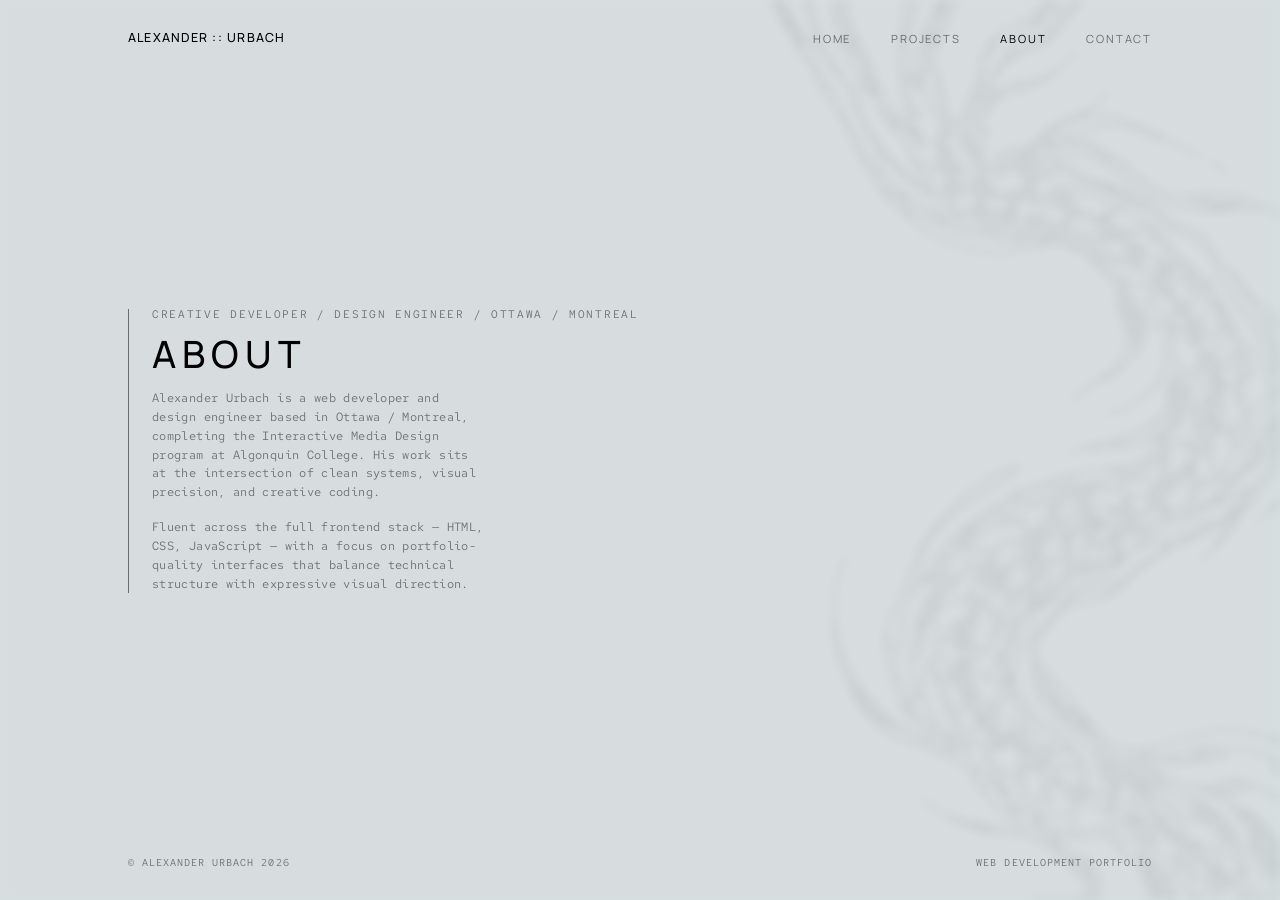
==== about.html @ 1b738d84 "Initial portfolio site structure and art direction" ====
<!DOCTYPE html>
<html lang="en">
<head>
    <meta charset="UTF-8">
    <meta name="viewport" content="width=device-width, initial-scale=1.0">
    <title>Alexander Urbach | About</title>
    <link rel="stylesheet" href="css/reset.css">
    <link rel="stylesheet" href="css/pages/about.css">
    <link rel="stylesheet" href="css/base.css">
    <link rel="stylesheet" href="css/layout.css">

    <link rel="preconnect" href="https://fonts.googleapis.com">
    <link rel="preconnect" href="https://fonts.gstatic.com" crossorigin>
    <link href="https://fonts.googleapis.com/css2?family=Wix+Madefor+Display:wght@400..800&display=swap" rel="stylesheet">

    <link rel="preconnect" href="https://fonts.googleapis.com">
    <link rel="preconnect" href="https://fonts.gstatic.com" crossorigin>
    <link href="https://fonts.googleapis.com/css2?family=Red+Hat+Mono:ital,wght@0,300..700;1,300..700&family=Wix+Madefor+Display:wght@400..800&display=swap" rel="stylesheet">

    <link rel="preconnect" href="https://fonts.googleapis.com">
    <link rel="preconnect" href="https://fonts.gstatic.com" crossorigin>
    <link href="https://fonts.googleapis.com/css2?family=Manrope:wght@200..800&display=swap" rel="stylesheet">
</head>
<body class="about-page">
    <header class="header">
        <a href="index.html" class="header-wordmark">Alexander :: Urbach</a>
        <nav class="header-nav">
            <a href="index.html">Home</a>
            <a href="projects.html">Projects</a>
            <a href="about.html" class="is-active">About</a>
            <a href="contact.html">Contact</a>
        </nav>
    </header>

    <main class="main">
        <section class="page-panel" aria-labelledby="about-title">
            <p class="page-kicker">Creative Developer / Design Engineer / Ottawa / Montreal</p>
            <h1 id="about-title" class="page-title">About</h1>
            <p class="page-body">Alexander Urbach is a web developer and design engineer based in Ottawa / Montreal, completing the Interactive Media Design program at Algonquin College. His work sits at the intersection of clean systems, visual precision, and creative coding.</p>
            <p class="page-body">Fluent across the full frontend stack — HTML, CSS, JavaScript — with a focus on portfolio-quality interfaces that balance technical structure with expressive visual direction.</p>
        </section>
    </main>

    <footer class="footer">
        <span class="footer-copy">&copy; Alexander Urbach 2026</span>
        <span class="footer-label">Web Development Portfolio</span>
    </footer>
</body>
</html>
---- css/pages/about.css ----
.about-page::before {
    filter: blur(5px) grayscale(100%);
    opacity: 0.22;
}

.page-panel {
    width: min(38rem, calc(100vw - 12rem));
    padding: 0 0 0 1.5rem;
    box-sizing: border-box;
    font-family: 'Red Hat Mono', monospace;
    display: flex;
    flex-direction: column;
    gap: 1rem;
    position: relative;
}

.page-panel::before {
    content: "";
    position: absolute;
    left: 0;
    top: 0;
    width: 1px;
    height: 100%;
    background: var(--colour-highlight);
}

.page-kicker {
    margin: 0;
    font-size: 0.66rem;
    letter-spacing: 0.16em;
    color: var(--colour-highlight);
}

.page-title {
    margin: 0;
    font-family: 'Manrope', sans-serif;
    font-size: clamp(1.55rem, 3vw, 2.35rem);
    font-weight: 500;
    letter-spacing: 0.16em;
    color: var(--colour-dark);
}

.page-body {
    margin: 0;
    max-width: 48ch;
    font-size: 0.76rem;
    line-height: 1.55;
    letter-spacing: 0.03em;
    color: var(--colour-highlight);
    text-transform: none;
}

@media (max-width: 900px) {
    .header,
    .footer {
        margin-left: 2rem;
        margin-right: 2rem;
    }

    .main {
        padding-left: 2rem;
    }

    .page-panel {
        width: calc(100vw - 4rem);
        padding: 0 0 0 1rem;
    }
}

@media (max-width: 700px) {
    .header-nav {
        gap: 0.75rem;
        flex-wrap: wrap;
    }

    .main {
        padding-left: 1rem;
    }

    .page-panel {
        width: calc(100vw - 2rem);
        padding-left: 0.75rem;
    }

    .page-title {
        font-size: 1.2rem;
    }
}
---- css/base.css ----
:root {
    --colour-background: #d6dee0;
    --colour-muted: rgb(145 145 145 / 50%);
    --colour-shadow: #9ca3af;
    --colour-highlight: rgb(0 0 0 / 50%);
    --colour-dark: #000000;
    --colour-debug-border: red;
    --colour-transparent: transparent;
}

body {
    font-size: 0.875rem;
    text-transform: uppercase;
    background-color: var(--colour-background);
    position: relative;
}

body::before {
    content: "";
    position: fixed;
    top: 0;
    left: 0;
    width: 100%;
    height: 100%;
    background-image: url(../assets/images/home/web-dev-portfolio-bg-6.jpg);
    background-size: cover;
    background-position: center;
    z-index: -1;
    pointer-events: none;

    /* filter: blur(10px); */
}

header, footer {
    text-transform: uppercase;
    font-family: 'Manrope', sans-serif;
}
---- css/layout.css ----
body {
    margin: 0;
    padding: 2rem;
    box-sizing: border-box;
    display: flex;
    flex-direction: column;
    min-height: 100vh;
    justify-content: space-between;
}

main {
    height: 70vh;
    display: flex;
    flex-direction: row;
    align-items: center;
    justify-content: flex-start;
    padding-left: 6rem;
    gap: 1rem;
}

.header {
    display: flex;
    margin-left: 6rem;
    margin-right: 6rem;
    justify-content: space-between;
    align-items: center;
}

.header-wordmark {
    color: var(--colour-dark);
    text-decoration: none;
    font-family: 'Manrope', sans-serif;
    font-size: 0.78rem;
    letter-spacing: 0.1em;
    font-weight: 500;
}

.header-nav {
    display: flex;
    gap: 2.5rem;
}

.header-nav a {
    color: var(--colour-highlight);
    text-decoration: none;
    font-family: 'Manrope', sans-serif;
    font-size: 0.7rem;
    letter-spacing: 0.16em;
    text-transform: uppercase;
    transition: color 120ms ease;
}

.header-nav a:hover,
.header-nav a.is-active {
    color: var(--colour-dark);
}

.footer {
    display: flex;
    margin-left: 6rem;
    margin-right: 6rem;
    justify-content: space-between;
    align-items: center;
}

.footer-copy,
.footer-label {
    font-family: 'Red Hat Mono', monospace;
    font-size: 0.64rem;
    letter-spacing: 0.1em;
    color: var(--colour-highlight);
    text-transform: uppercase;
}
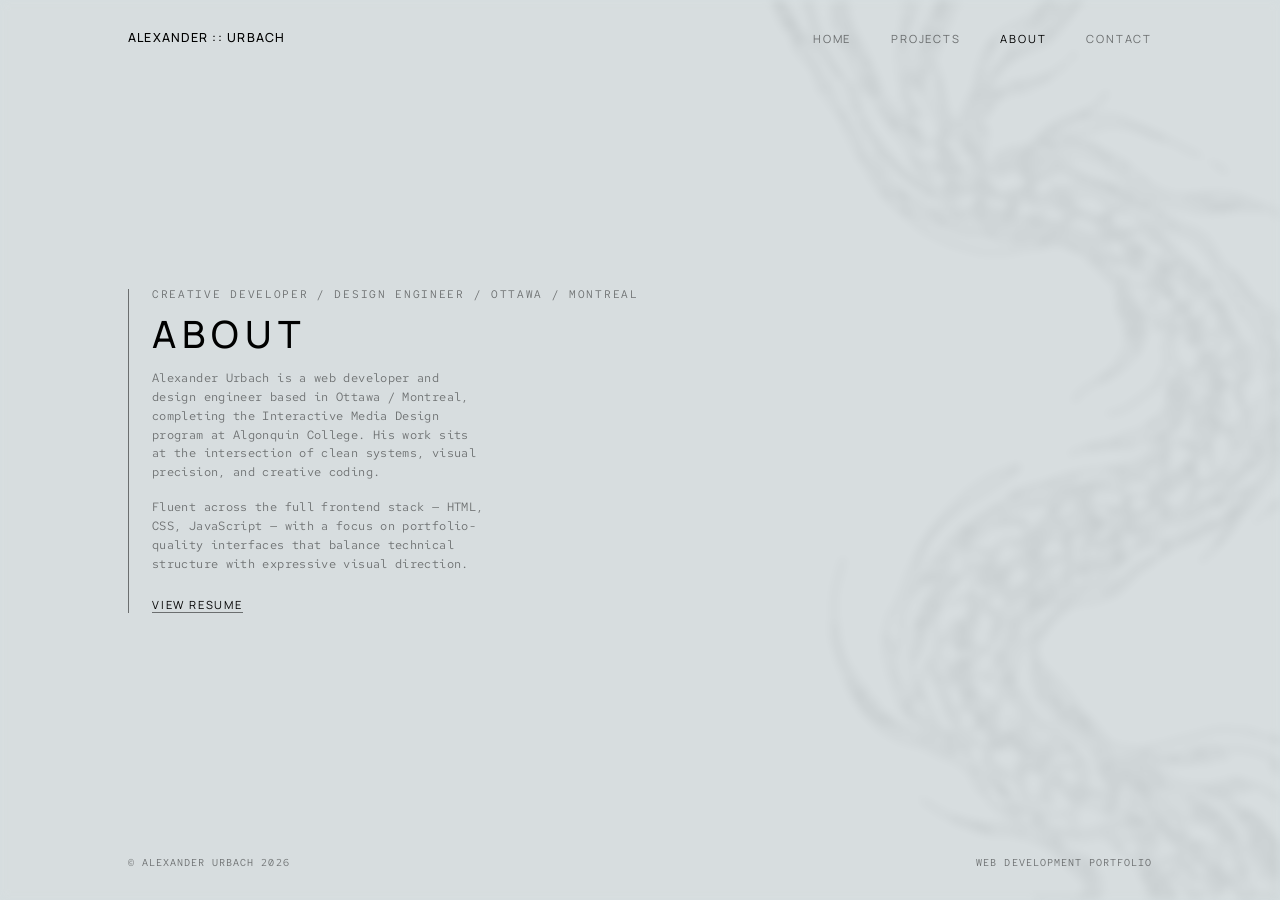
==== commit 9dcccefe: "Add about-page resume modal with refined typography and custom scrollbar" ====
--- a/about.html
+++ b/about.html
@@ -38,12 +38,84 @@
             <h1 id="about-title" class="page-title">About</h1>
             <p class="page-body">Alexander Urbach is a web developer and design engineer based in Ottawa / Montreal, completing the Interactive Media Design program at Algonquin College. His work sits at the intersection of clean systems, visual precision, and creative coding.</p>
             <p class="page-body">Fluent across the full frontend stack — HTML, CSS, JavaScript — with a focus on portfolio-quality interfaces that balance technical structure with expressive visual direction.</p>
+            <button type="button" class="about-resume-link" data-resume-open>View Resume</button>
         </section>
     </main>
+
+    <dialog class="resume-dialog" aria-labelledby="resume-title">
+        <article class="resume-sheet">
+            <button type="button" class="resume-close" data-resume-close>Close</button>
+
+            <header class="resume-header">
+                <div>
+                    <p class="resume-kicker">Creative Resume</p>
+                    <h2 id="resume-title" class="resume-name">Alexander Urbach</h2>
+                    <p class="resume-summary">Frontend-focused creative technologist with experience across customer-facing work, visual media, and independent client projects. Strong with communication, fast-moving production environments, and building clean, responsive web interfaces.</p>
+                </div>
+                <p class="resume-meta">Ottawa / Montreal<br>English + French<br>Web Development / Creative Tech</p>
+            </header>
+
+            <section class="resume-section" aria-labelledby="resume-experience-title">
+                <h3 id="resume-experience-title" class="resume-section-title">Experience</h3>
+                <div class="resume-stack">
+                    <div>
+                        <p class="resume-item-title">Freelance Photographer :: 17099450a</p>
+                        <p class="resume-role">Sep 2024 - Present / Ottawa / Montreal</p>
+                        <ul class="resume-bullet-list">
+                            <li>Provide concert and event photography for artists and venues with a consistent editorial visual style.</li>
+                            <li>Deliver edited image sets for social, promotional, and publication use.</li>
+                            <li>Manage client communication, scheduling, delivery workflows, and creative direction.</li>
+                        </ul>
+                    </div>
+                    <div>
+                        <p class="resume-item-title">Sales Associate / Sales Coach :: H&amp;M</p>
+                        <p class="resume-role">Aug 2023 - Nov 2024 / Ottawa, ON</p>
+                        <ul class="resume-bullet-list">
+                            <li>Delivered high-quality customer service in a fast-paced retail environment.</li>
+                            <li>Supported product selection, styling decisions, transactions, returns, and issue resolution.</li>
+                            <li>Trained new team members on floor operations, communication, and sales technique.</li>
+                        </ul>
+                    </div>
+                </div>
+            </section>
+
+            <section class="resume-section" aria-labelledby="resume-skills-title">
+                <h3 id="resume-skills-title" class="resume-section-title">Skills</h3>
+                <ul class="resume-skill-list">
+                    <li>HTML, CSS, JavaScript</li>
+                    <li>Responsive interface design</li>
+                    <li>Customer service and communication</li>
+                    <li>Time management and multitasking</li>
+                    <li>Creative problem solving</li>
+                    <li>Adobe Photoshop and Lightroom</li>
+                    <li>Adobe Illustrator</li>
+                    <li>Bilingual: English and French</li>
+                </ul>
+            </section>
+
+            <section class="resume-section" aria-labelledby="resume-projects-title">
+                <h3 id="resume-projects-title" class="resume-section-title">Projects</h3>
+                <ul class="resume-project-list">
+                    <li>Built responsive web interfaces using HTML, CSS, and JavaScript with a strong focus on layout, typography, and usability.</li>
+                    <li>Designed and launched the photography portfolio 17099450a.com with a custom editorial visual system.</li>
+                    <li>Developed a JavaScript to-do application with DOM-based interactions and state-driven UI behavior.</li>
+                </ul>
+            </section>
+
+            <section class="resume-section" aria-labelledby="resume-education-title">
+                <h3 id="resume-education-title" class="resume-section-title">Education</h3>
+                <ul class="resume-education-list">
+                    <li>Algonquin College :: Interactive Media Design / Ottawa, ON / Graduation 2026</li>
+                </ul>
+            </section>
+        </article>
+    </dialog>
 
     <footer class="footer">
         <span class="footer-copy">&copy; Alexander Urbach 2026</span>
         <span class="footer-label">Web Development Portfolio</span>
     </footer>
+
+    <script src="js/shared/resume-modal.js" defer></script>
 </body>
 </html>
--- a/css/pages/about.css
+++ b/css/pages/about.css
@@ -50,6 +50,27 @@
     text-transform: none;
 }
 
+.about-resume-link {
+    margin-top: 0.5rem;
+    justify-self: start;
+    align-self: flex-start;
+    border: 0;
+    border-bottom: 1px solid var(--colour-highlight);
+    background: transparent;
+    color: var(--colour-dark);
+    padding: 0;
+    font-family: 'Manrope', sans-serif;
+    font-size: 0.7rem;
+    letter-spacing: 0.16em;
+    text-transform: uppercase;
+    cursor: pointer;
+}
+
+.about-resume-link:hover,
+.about-resume-link:focus-visible {
+    border-bottom-color: var(--colour-dark);
+}
+
 @media (max-width: 900px) {
     .header,
     .footer {
--- a/css/layout.css
+++ b/css/layout.css
@@ -70,4 +70,260 @@
     letter-spacing: 0.1em;
     color: var(--colour-highlight);
     text-transform: uppercase;
+}
+
+.resume-dialog {
+    width: min(58rem, calc(100vw - 4rem));
+    max-height: calc(100vh - 3rem);
+    margin: auto;
+    padding: 0;
+    border: 1px solid rgb(0 0 0 / 14%);
+    background: rgb(214 222 224 / 96%);
+    color: var(--colour-dark);
+    overflow-x: hidden;
+    overflow-y: auto;
+    scrollbar-width: thin;
+    scrollbar-color: rgb(0 0 0 / 28%) transparent;
+}
+
+.resume-dialog::-webkit-scrollbar {
+    width: 8px;
+}
+
+.resume-dialog::-webkit-scrollbar-track {
+    background: transparent;
+}
+
+.resume-dialog::-webkit-scrollbar-thumb {
+    background: rgb(0 0 0 / 28%);
+    border-radius: 999px;
+}
+
+.resume-dialog::-webkit-scrollbar-thumb:hover {
+    background: rgb(0 0 0 / 40%);
+}
+
+.resume-dialog::backdrop {
+    background: rgb(0 0 0 / 24%);
+    backdrop-filter: blur(10px);
+}
+
+.resume-sheet {
+    padding: 2rem 2.2rem 1.8rem 2.2rem;
+    display: flex;
+    flex-direction: column;
+    gap: 1.5rem;
+    position: relative;
+    font-family: 'Red Hat Mono', monospace;
+}
+
+.resume-sheet::before {
+    content: "";
+    position: absolute;
+    left: 1.25rem;
+    top: 1.2rem;
+    bottom: 1.2rem;
+    width: 1px;
+    background: var(--colour-highlight);
+}
+
+.resume-close {
+    align-self: flex-end;
+    border: 0;
+    background: none;
+    color: var(--colour-highlight);
+    font-family: 'Manrope', sans-serif;
+    font-size: 0.68rem;
+    letter-spacing: 0.16em;
+    text-transform: uppercase;
+    cursor: pointer;
+}
+
+.resume-header,
+.resume-section {
+    padding-left: 1.55rem;
+}
+
+.resume-header {
+    display: flex;
+    justify-content: space-between;
+    gap: 2.2rem;
+    align-items: flex-start;
+}
+
+.resume-kicker,
+.resume-meta,
+.resume-role,
+.resume-item-note,
+.resume-skill-list,
+.resume-project-list,
+.resume-education-list {
+    font-family: 'Red Hat Mono', monospace;
+}
+
+.resume-kicker {
+    margin: 0 0 0.35rem 0;
+    font-size: 0.68rem;
+    letter-spacing: 0.12em;
+    color: var(--colour-highlight);
+    text-transform: uppercase;
+}
+
+.resume-name {
+    margin: 0;
+    font-family: 'Manrope', sans-serif;
+    font-size: clamp(1.5rem, 3vw, 2.4rem);
+    line-height: 1.02;
+    letter-spacing: 0.08em;
+    font-weight: 500;
+    text-transform: uppercase;
+}
+
+.resume-summary {
+    margin: 0.8rem 0 0 0;
+    max-width: 52ch;
+    font-size: 0.8rem;
+    line-height: 1.72;
+    letter-spacing: 0.01em;
+    color: var(--colour-highlight);
+    text-transform: none;
+}
+
+.resume-meta {
+    margin: 0;
+    min-width: 16rem;
+    font-size: 0.64rem;
+    line-height: 1.85;
+    letter-spacing: 0.1em;
+    color: var(--colour-highlight);
+    text-align: right;
+    text-transform: uppercase;
+}
+
+.resume-section {
+    display: grid;
+    grid-template-columns: 11rem minmax(0, 1fr);
+    gap: 1.3rem;
+    align-items: start;
+    padding-top: 1.15rem;
+    border-top: 1px solid rgb(0 0 0 / 10%);
+}
+
+.resume-section-title {
+    margin: 0;
+    font-family: 'Manrope', sans-serif;
+    font-size: 0.68rem;
+    letter-spacing: 0.14em;
+    text-transform: uppercase;
+    color: var(--colour-highlight);
+}
+
+.resume-stack {
+    display: flex;
+    flex-direction: column;
+    gap: 1.2rem;
+}
+
+.resume-item-title {
+    margin: 0;
+    font-family: 'Manrope', sans-serif;
+    font-size: 0.82rem;
+    line-height: 1.35;
+    letter-spacing: 0.05em;
+    color: var(--colour-dark);
+}
+
+.resume-role,
+.resume-item-note {
+    margin: 0.3rem 0 0 0;
+    font-size: 0.62rem;
+    line-height: 1.7;
+    letter-spacing: 0.1em;
+    color: var(--colour-highlight);
+    text-transform: uppercase;
+}
+
+.resume-bullet-list,
+.resume-skill-list,
+.resume-project-list,
+.resume-education-list {
+    margin: 0.65rem 0 0 0;
+    padding: 0;
+    list-style: none;
+    display: flex;
+    flex-direction: column;
+    gap: 0.55rem;
+}
+
+.resume-bullet-list li,
+.resume-project-list li,
+.resume-education-list li {
+    font-size: 0.73rem;
+    line-height: 1.6;
+    letter-spacing: 0.01em;
+    color: var(--colour-dark);
+    text-transform: none;
+}
+
+.resume-skill-list {
+    display: grid;
+    grid-template-columns: repeat(2, minmax(0, 1fr));
+    column-gap: 1.5rem;
+    row-gap: 0.35rem;
+}
+
+.resume-skill-list li {
+    font-size: 0.72rem;
+    line-height: 1.6;
+    letter-spacing: 0.02em;
+    color: var(--colour-dark);
+    text-transform: none;
+}
+
+@media (max-width: 900px) {
+    .resume-dialog {
+        width: calc(100vw - 2.5rem);
+    }
+
+    .resume-header {
+        flex-direction: column;
+        gap: 0.9rem;
+    }
+
+    .resume-meta {
+        min-width: 0;
+        text-align: left;
+    }
+
+    .resume-section {
+        grid-template-columns: 1fr;
+        gap: 0.75rem;
+    }
+}
+
+@media (max-width: 700px) {
+    .resume-dialog {
+        width: calc(100vw - 1.5rem);
+        max-height: calc(100vh - 1.5rem);
+    }
+
+    .resume-sheet {
+        padding: 1rem 1rem 0.9rem 1rem;
+        gap: 0.9rem;
+    }
+
+    .resume-sheet::before {
+        left: 0.55rem;
+        top: 0.7rem;
+        bottom: 0.7rem;
+    }
+
+    .resume-header,
+    .resume-section {
+        padding-left: 0.8rem;
+    }
+
+    .resume-skill-list {
+        grid-template-columns: 1fr;
+    }
 }
